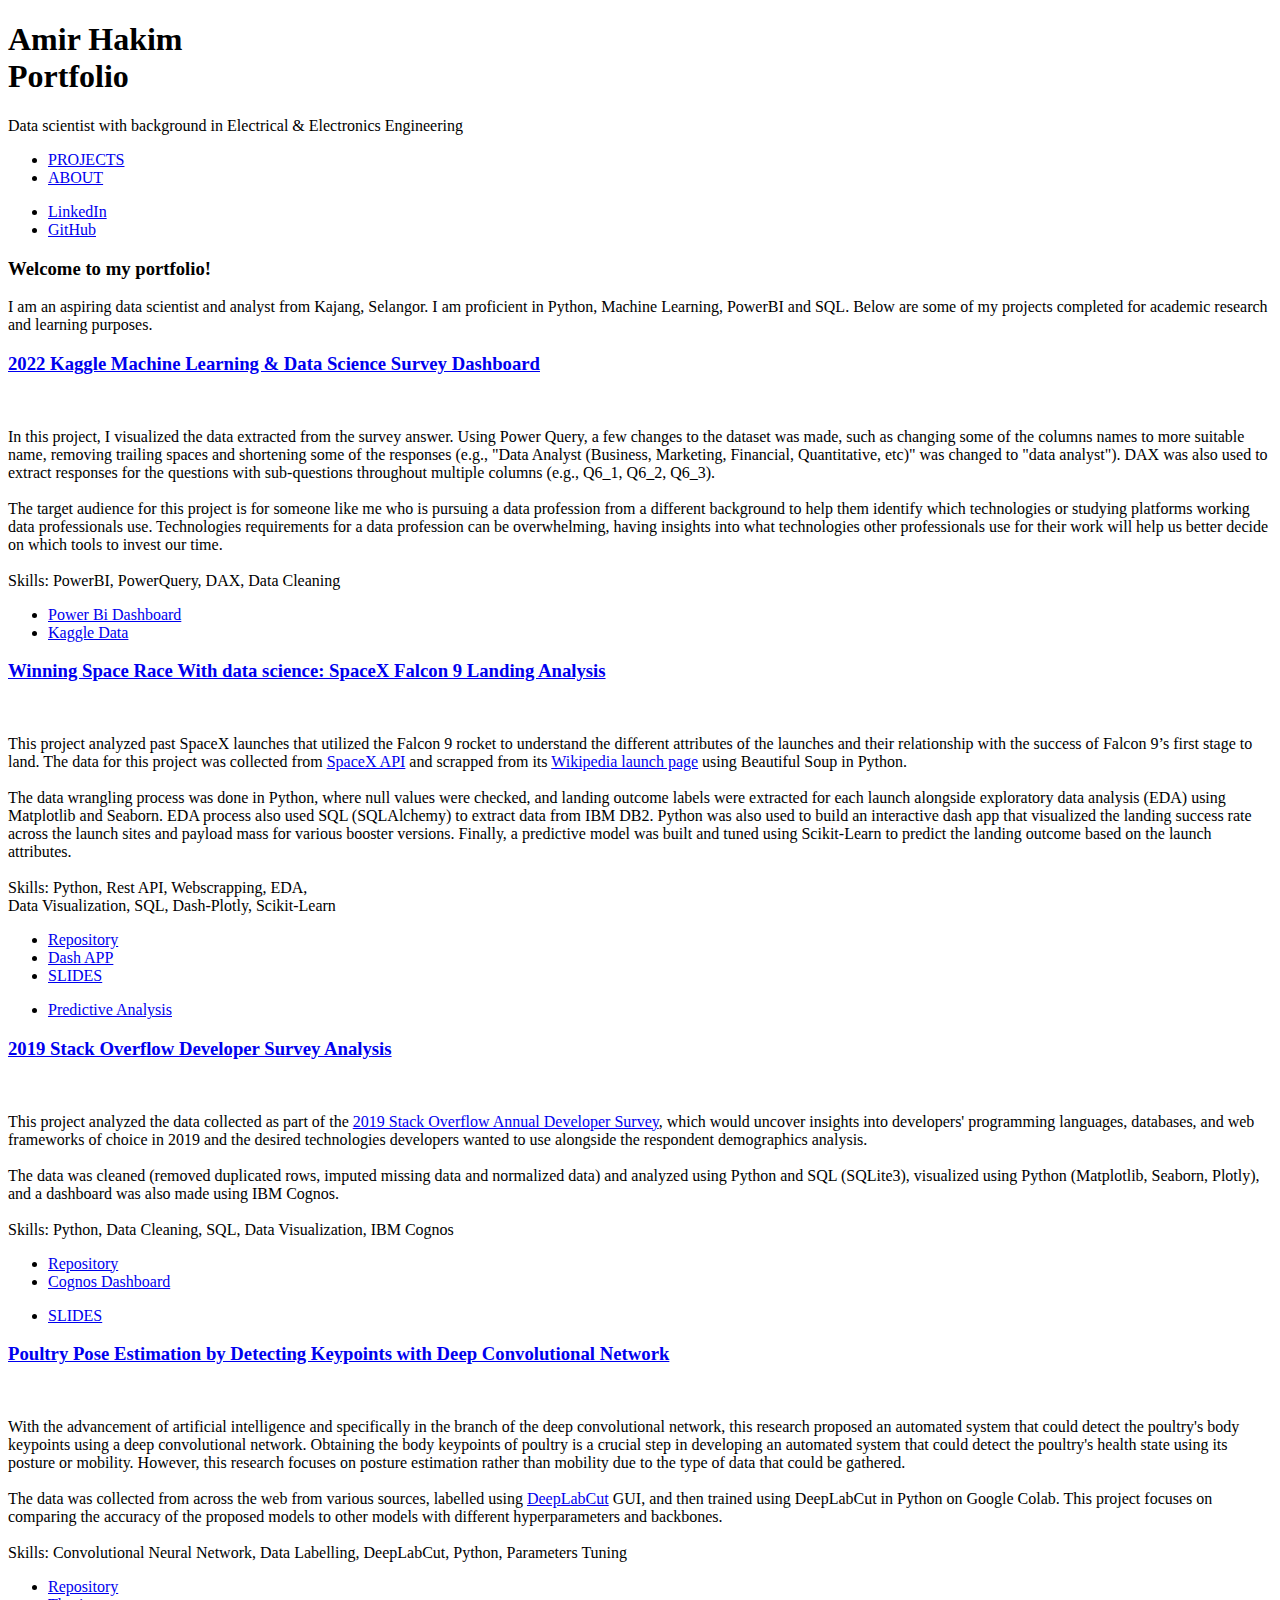
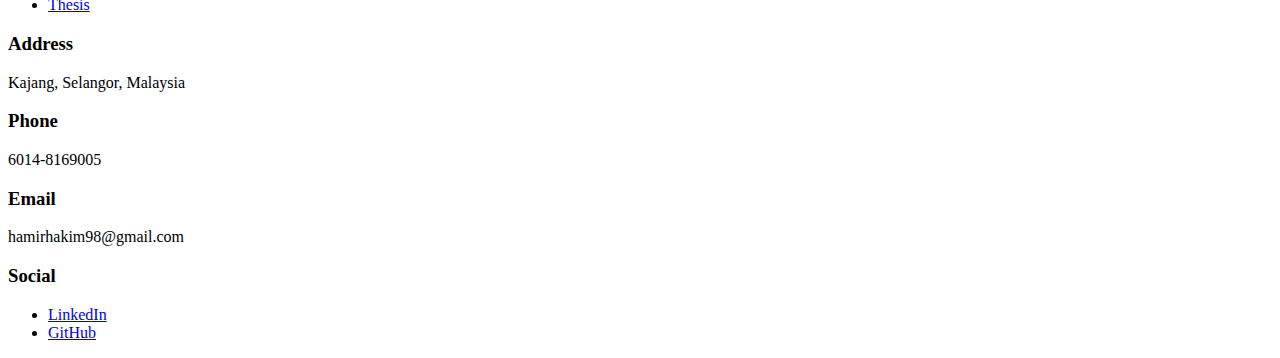
==== index.html @ a59a3a36 "Add files via upload" ====
<!DOCTYPE HTML>
<!--
	Massively by HTML5 UP
	html5up.net | @ajlkn
	Free for personal and commercial use under the CCA 3.0 license (html5up.net/license)
-->
<html>
	<head>
		<title>Amir Hakim - Portfolio</title>
		<meta charset="utf-8" />
		<meta name="viewport" content="width=device-width, initial-scale=1, user-scalable=no" />
		<link rel="stylesheet" href="assets/css/main.css" />
		<noscript><link rel="stylesheet" href="assets/css/noscript.css" /></noscript>
	</head>
	<body class="is-preload">

		<!-- Wrapper -->
			<div id="wrapper" class="fade-in">
				<div id="intro">
					<h1>Amir Hakim<br>Portfolio</h1>
					<p>Data scientist with background in Electrical & Electronics Engineering</p>
				</div>

				<!-- Header -->
					<header id="header">
			
					</header>


				<!-- Nav -->
					<nav id="nav">
						<ul class="links">

							<li><a href="index.html">PROJECTS</a></li>
							<li><a href="elements.html">ABOUT</a></li>
						</ul>
						<ul class="icons">
							<li><a href="https://www.linkedin.com/in/amrhkm/" target="_blank" class="icon brands fa-linkedin"><span class="label">LinkedIn</span></a></li>
							<li><a href="https://github.com/amrhkm" target="_blank" class="icon brands fa-github"><span class="label">GitHub</span></a></li>
						</ul>
					</nav>

				<!-- Main -->
					<div id="main">
						<!-- Featured Post -->
						<article class="post featured">
							<header>
								<h3>Welcome to my portfolio!</a></h3>
							<header>
							I am an aspiring data scientist and analyst from Kajang, Selangor. I am proficient in Python, Machine Learning, PowerBI and SQL.
							Below are some of my projects completed for academic research and learning purposes.
						</article>
						
						<!-- PROJECT  -->
							<section class="posts">
								<article>
									<header>
										<h3><a href="https://app.powerbi.com/view?r=eyJrIjoiZDI4YzRlYWUtMjE5Yi00NjY5LWJiZmItZTI4YTc4ZDZiNTBjIiwidCI6IjI0MzVhZDg4LTIzMzAtNGNkMC1hYTM1LTI4Yjc5OTVmMmIwMSIsImMiOjEwfQ%3D%3D" target="_blank">2022 Kaggle Machine Learning & Data Science Survey Dashboard<br />
									</header>
									<a href="https://app.powerbi.com/view?r=eyJrIjoiZDI4YzRlYWUtMjE5Yi00NjY5LWJiZmItZTI4YTc4ZDZiNTBjIiwidCI6IjI0MzVhZDg4LTIzMzAtNGNkMC1hYTM1LTI4Yjc5OTVmMmIwMSIsImMiOjEwfQ%3D%3D" target="_blank" class="image fit"><img src="images/kaggle2.png" alt="" /></a>
									<p>In this project, I visualized the data extracted from the survey answer. Using Power Query, a few changes to the dataset was made, such as changing some of the columns names to more suitable name, removing trailing spaces and shortening some of the responses (e.g., "Data Analyst (Business, Marketing, Financial, Quantitative, etc)" was changed to "data analyst"). DAX was also used to extract responses for the questions with sub-questions throughout multiple columns (e.g., Q6_1, Q6_2, Q6_3).<br />
										<br />
										The target audience for this project is for someone like me who is pursuing a data profession from a different background to help them identify which technologies or studying platforms working data professionals use. Technologies requirements for a data profession can be overwhelming, having insights into what technologies other professionals use for their work will help us better decide on which tools to invest our time.<br />
										<br />
										Skills: PowerBI, PowerQuery, DAX, Data Cleaning
					
									<ul class="actions special">
										<li><a href="https://app.powerbi.com/view?r=eyJrIjoiZDI4YzRlYWUtMjE5Yi00NjY5LWJiZmItZTI4YTc4ZDZiNTBjIiwidCI6IjI0MzVhZDg4LTIzMzAtNGNkMC1hYTM1LTI4Yjc5OTVmMmIwMSIsImMiOjEwfQ%3D%3D" target="_blank" class="button">Power Bi Dashboard</a></li>
										<li><a href="https://www.kaggle.com/competitions/kaggle-survey-2022/data" target="_blank" class="button">Kaggle Data</a></li>
									</ul>
								</article>

								<article>
									<header>
										<h3><a href="https://github.com/amrhkm/ibm-datasci-capstone-spacex" target="_blank">Winning Space Race With data science: SpaceX Falcon 9 Landing Analysis<br />
									</header>
									<a href="https://github.com/amrhkm/ibm-datasci-capstone-spacex" target="_blank" class="image fit"><img src="images/spacex2.jpg" alt="" /></a>
									<p>This project analyzed past SpaceX launches that utilized the Falcon 9 rocket to understand the different attributes of the launches and their relationship with the success of Falcon 9’s first stage to land. 
										The data for this project was collected from <a href="https://github.com/r-spacex/SpaceX-API" target="_blank">SpaceX API</a></li></ul> and scrapped from its <a href="https://en.wikipedia.org/w/index.php?title=List_of_Falcon_9_and_Falcon_Heavy_launches&oldid=1027686922" target="_blank">Wikipedia launch page</a></li></ul> using Beautiful Soup in Python.<br />
										<br />
										The data wrangling process was done in Python, where null values were checked, and landing outcome labels were extracted for each launch alongside exploratory data analysis (EDA) using Matplotlib and Seaborn. EDA process also used SQL (SQLAlchemy) to extract data from IBM DB2. Python was also used to build an interactive dash app that visualized the landing success rate across the launch sites and payload mass for various booster versions. Finally, a predictive model was built and tuned using Scikit-Learn to predict the landing outcome based on the launch attributes.<br />
										<br />
										Skills: Python, Rest API, Webscrapping, EDA,<br /> Data Visualization, SQL, Dash-Plotly, Scikit-Learn
									<ul class="actions special">
										<li><a href="https://github.com/amrhkm/ibm-datasci-capstone-spacex" target="_blank" class="button">Repository</a></li>
										<li><a href="https://amirhakim-spacex-analysis.onrender.com/" target="_blank" class="button">Dash APP</a></li>
										<li><a href="images/AMIR IBM DATA SCIENCE CAPSTONE PRESENTATION.pdf" target="_blank" class="button">SLIDES</a></li>
									</ul>
									<ul class="actions special">
										<li><a href="https://nbviewer.org/github/amrhkm/ibm-datasci-capstone-spacex/blob/master/8.5%20Trial%20and%20Error%20ML%20model.ipynb" target="_blank" class="button">Predictive Analysis</a></li>
									</ul>
								</article>

								<article>
									<header>
										<h3><a href="https://github.com/amrhkm/Stack-Overflow-Developer-Survey19-Analysis" target="_blank">2019 Stack Overflow Developer Survey Analysis<br />
									</header>
									<a href="https://github.com/amrhkm/Stack-Overflow-Developer-Survey19-Analysis" target="_blank" class="image fit"><img src="images/sosurvey.png" alt="" /></a>
									<p>This project analyzed the data collected as part of the <a href="https://insights.stackoverflow.com/survey" target="_blank">2019  Stack Overflow Annual Developer Survey</a></li></ul>, which would uncover insights into developers' programming languages, databases, and web frameworks of choice in 2019 and the desired technologies developers wanted to use alongside the respondent demographics analysis.<br />
										<br />
										The data was cleaned (removed duplicated rows, imputed missing data and normalized data) and analyzed using Python and SQL (SQLite3), visualized using Python (Matplotlib, Seaborn, Plotly), and a dashboard was also made using IBM Cognos.<br />
										<br />
										Skills: Python, Data Cleaning, SQL, Data Visualization, IBM Cognos
									<ul class="actions special">
										<li><a href="https://github.com/amrhkm/Stack-Overflow-Developer-Survey19-Analysis" target="_blank" class="button">Repository</a></li>
										<li><a href="https://jp-tok.dataplatform.cloud.ibm.com/dashboards/c17d5dc7-da76-4b9b-b04e-aaed71b17283/view/5227f47c65b532f474e9eee4079f2d027930765de3bb8457d28d7b490c337897f36f13c7c87e4c5e89425164a6ee4351c9" target="_blank" class="button">Cognos Dashboard</a></li>
									</ul>
									<ul class="actions special">
										<li><a href="images/AMIR HAKIM DATA ANALYST CAPSTONE PRESENTATION.pdf" target="_blank" class="button">SLIDES</a></li>
				
									</ul>
									
								</article>

								<article>
									<header>
										<h3><a href="https://github.com/amrhkm/POULTRY-POSE-DEEPLABCUT" target="_blank">Poultry Pose Estimation by Detecting Keypoints with Deep Convolutional Network<br />

									</header>
									<a href="https://github.com/amrhkm/POULTRY-POSE-DEEPLABCUT" target="_blank" class="image fit"><img src="images/ayam2.jpg" alt="" /></a>
									<p>With the advancement of artificial intelligence and specifically in the branch of the deep convolutional network, this research proposed an automated system that could detect the poultry's body keypoints using a deep convolutional network. Obtaining the body keypoints of poultry is a crucial step in developing an automated system that could detect the poultry's health state using its posture or mobility. However, this research focuses on posture estimation rather than mobility due to the type of data that could be gathered.<br />
										<br />
										The data was collected from across the web from various sources, labelled using <a href="https://github.com/DeepLabCut/DeepLabCut" target="_blank">DeepLabCut</a></li></ul> GUI, and then trained using DeepLabCut in Python on Google Colab. This project focuses on comparing the accuracy of the proposed models to other models with different hyperparameters and backbones.<br />
										<br />
										Skills: Convolutional Neural Network, Data Labelling, DeepLabCut, Python, Parameters Tuning
									<ul class="actions special">
										<li><a href="https://github.com/amrhkm/POULTRY-POSE-DEEPLABCUT" target="_blank" class="button">Repository</a></li>
										<li><a href="images/AMIRHAKIM_FinalThesis.pdf" target="_blank" class="button">Thesis</a></li>
									</ul>
								</article>
							</section>


					</div>
					

				<!-- Footer -->
					<footer id="footer">
						
						<section class="split contact">
							<section class="alt">
							<header>
								<h3>Address</h3>
								<p>Kajang, Selangor, Malaysia</p>
							<header>
								<h3>Phone</h3>
								<p>6014-8169005</p>
							<header>
								<h3>Email</h3>
								<p>hamirhakim98@gmail.com</p>
							<header>
								<h3>Social</h3>
								<ul class="icons alt">
									<li><a href="https://www.linkedin.com/in/amrhkm/" target="_blank" class="icon brands fa-linkedin"><span class="label">LinkedIn</span></a></li>
									<li><a href="https://github.com/amrhkm" target="_blank" class="icon brands fa-github"><span class="label">GitHub</span></a></li>
								</ul>
							</section>
						</section>
					</footer>

				<!-- Copyright -->
			<div id="copyright">
				
			</div>
					

			</div>

			
			</div>

		<!-- Scripts -->
			<script src="assets/js/jquery.min.js"></script>
			<script src="assets/js/jquery.scrollex.min.js"></script>
			<script src="assets/js/jquery.scrolly.min.js"></script>
			<script src="assets/js/browser.min.js"></script>
			<script src="assets/js/breakpoints.min.js"></script>
			<script src="assets/js/util.js"></script>
			<script src="assets/js/main.js"></script>

	</body>
</html>
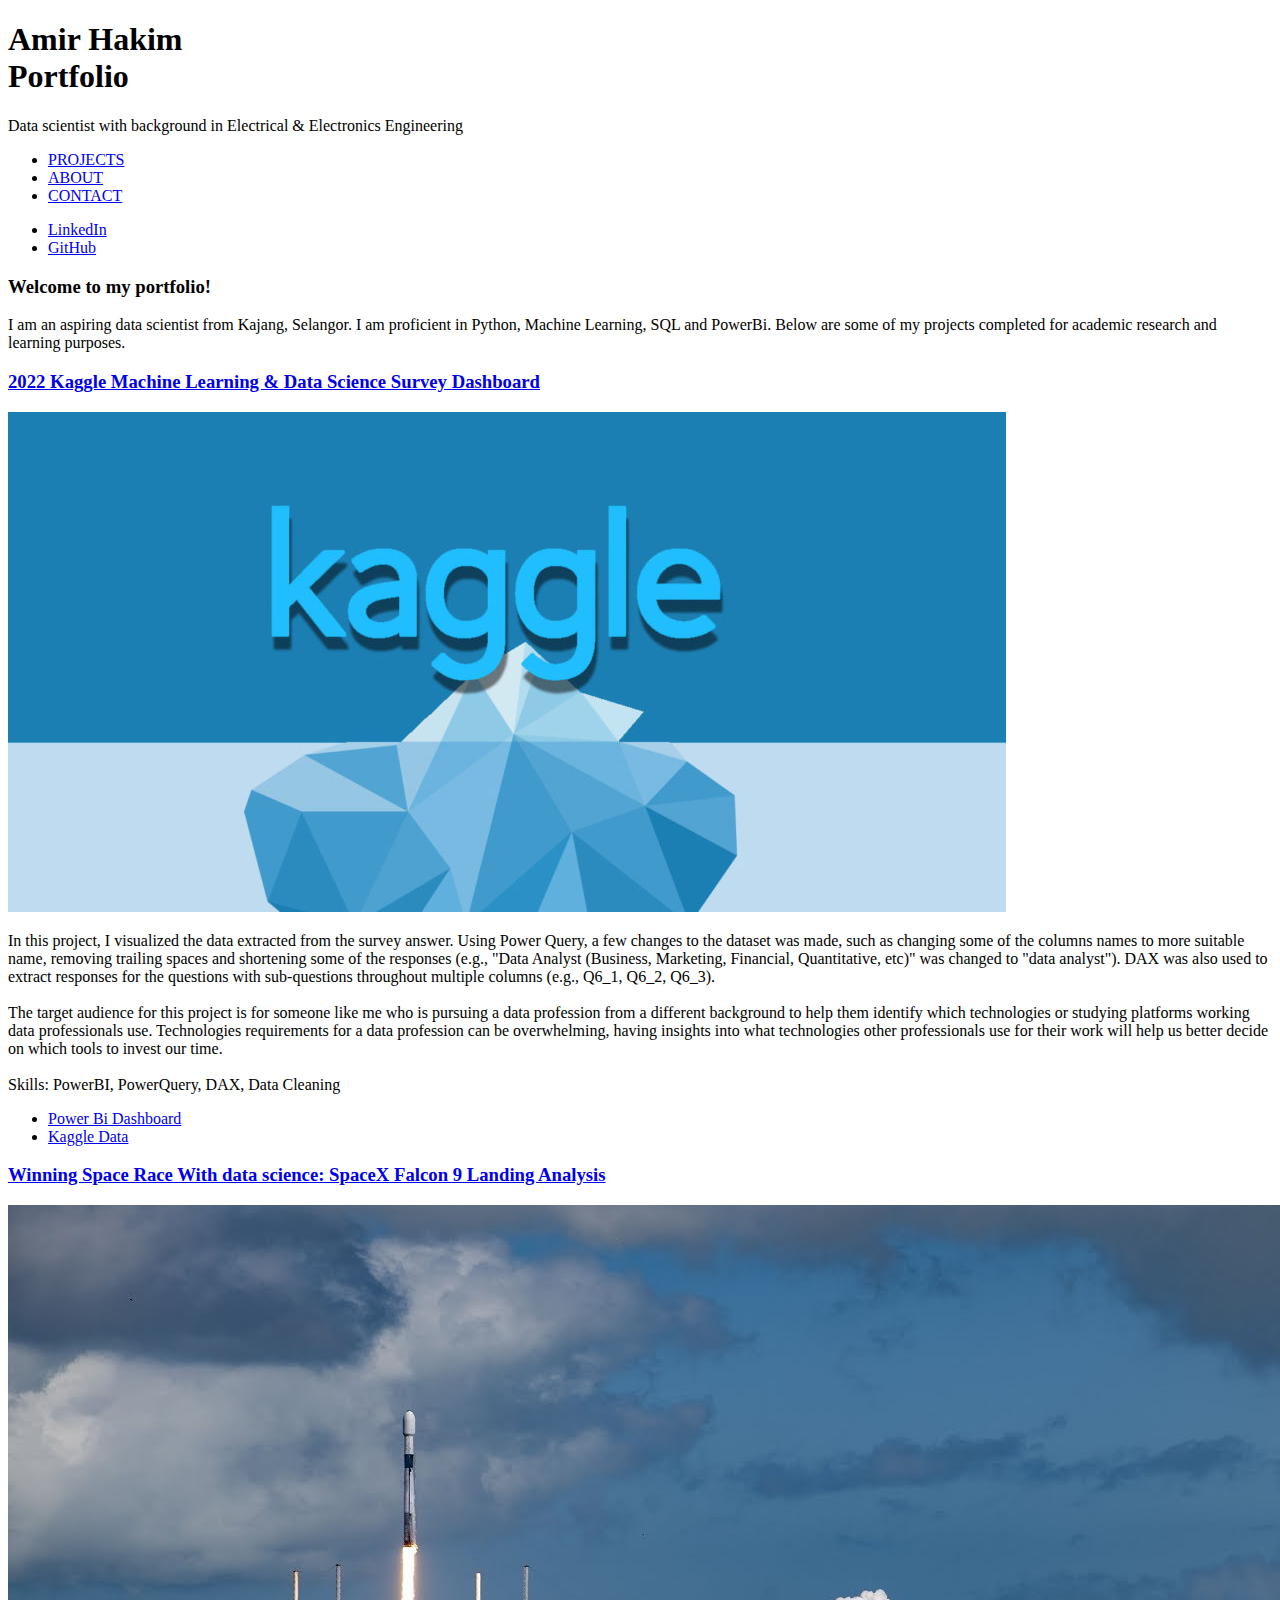
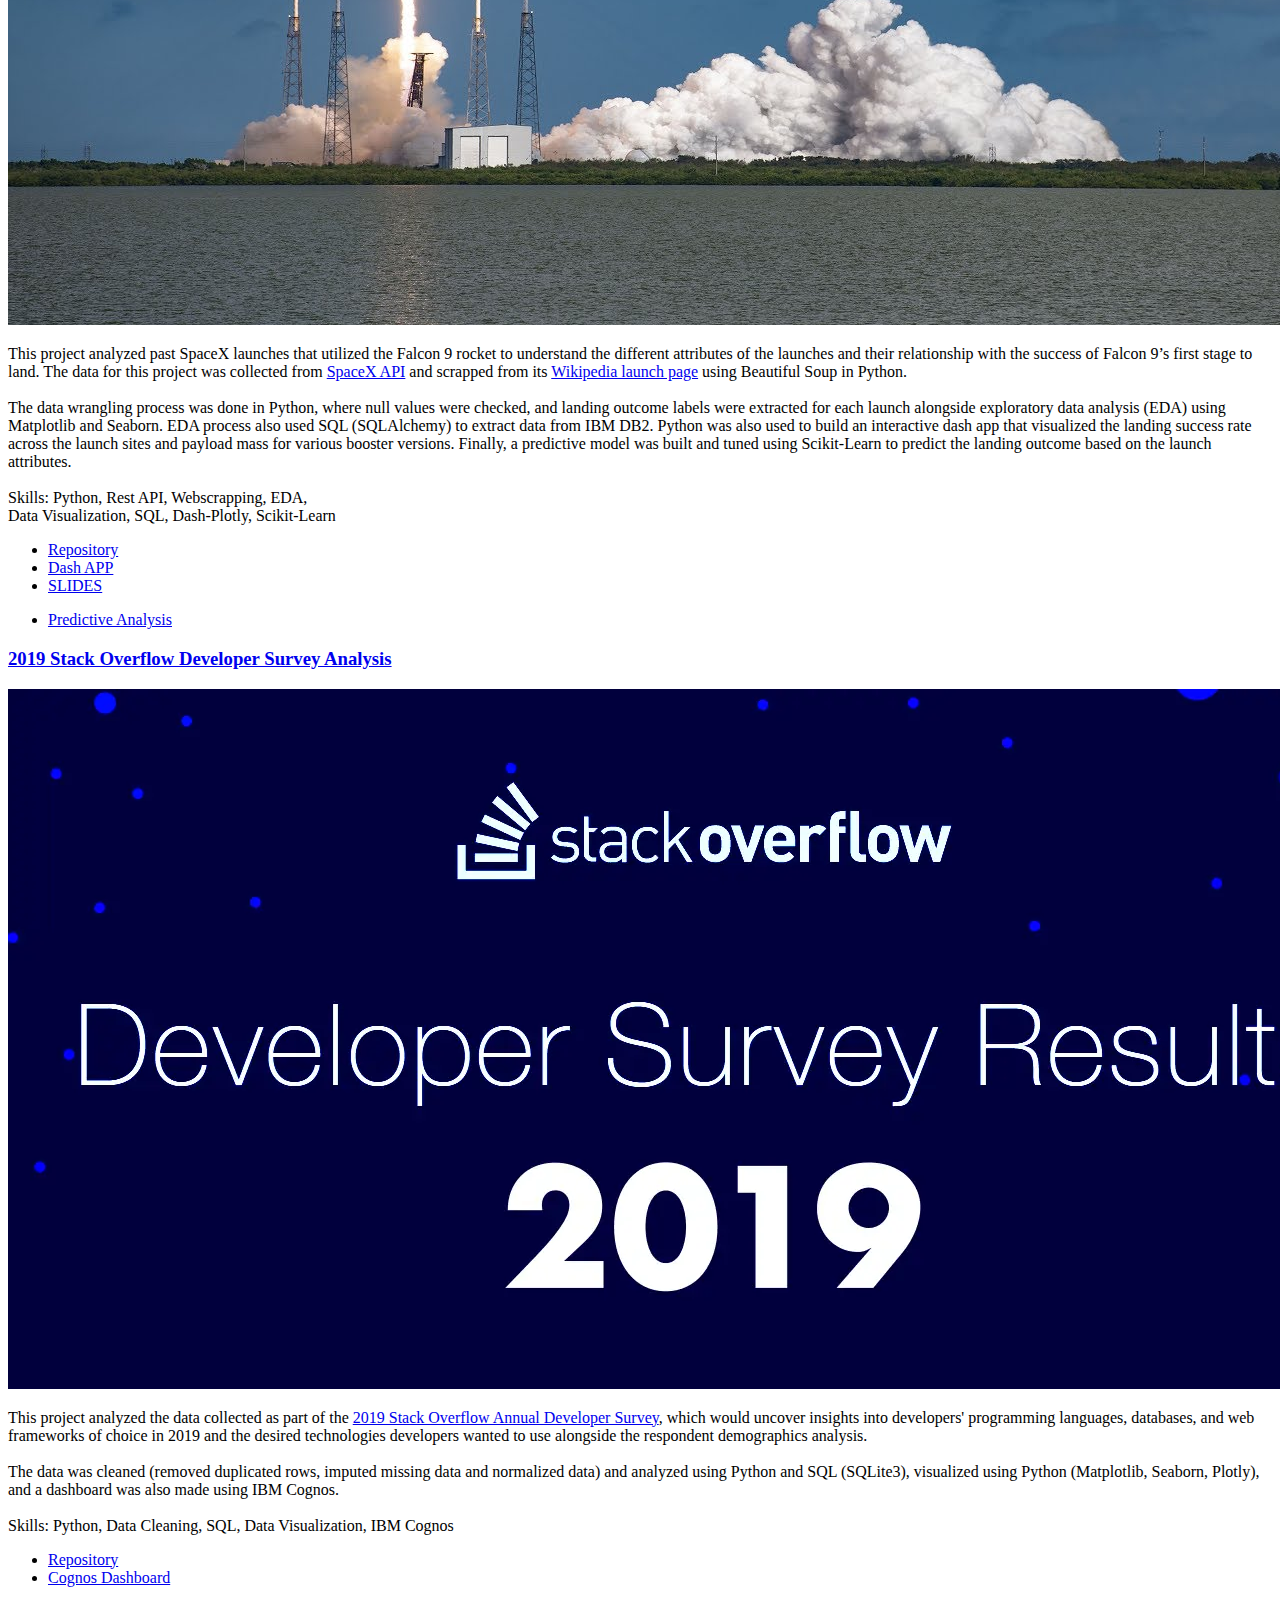
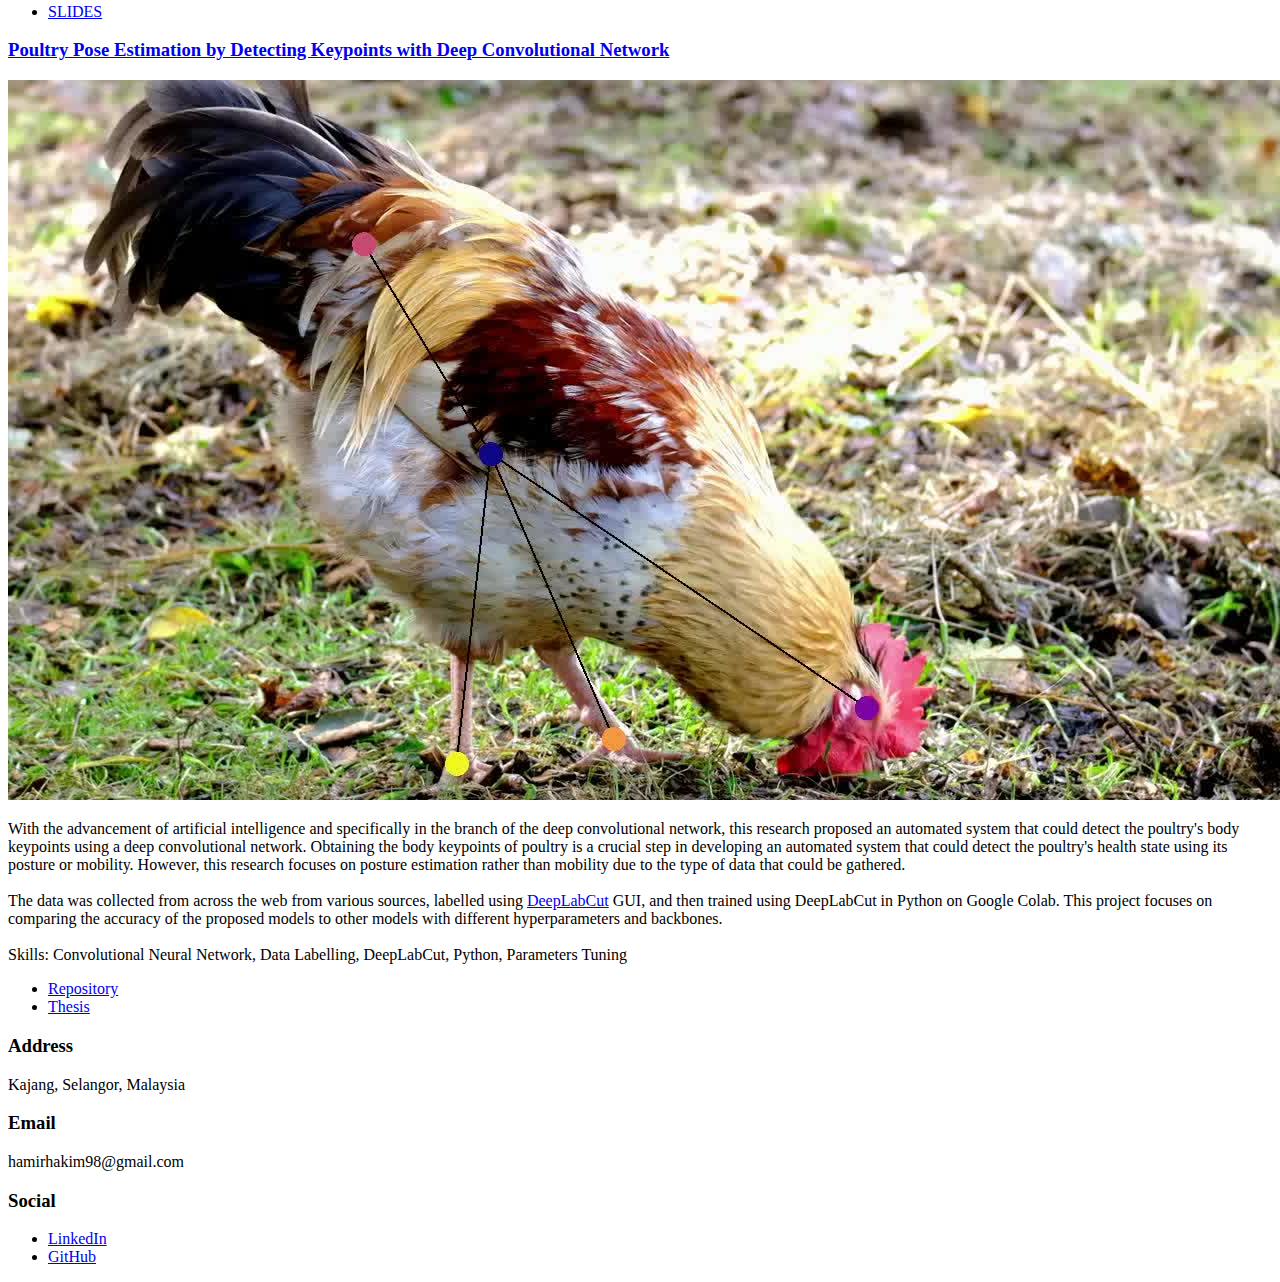
==== commit fcbb9a3a: "Update index.html" ====
--- a/index.html
+++ b/index.html
@@ -9,6 +9,7 @@
 		<title>Amir Hakim - Portfolio</title>
 		<meta charset="utf-8" />
 		<meta name="viewport" content="width=device-width, initial-scale=1, user-scalable=no" />
+		<link rel="icon" href="images/favicon-16x16.png" type="image/png" />
 		<link rel="stylesheet" href="assets/css/main.css" />
 		<noscript><link rel="stylesheet" href="assets/css/noscript.css" /></noscript>
 	</head>
@@ -33,6 +34,7 @@
 
 							<li><a href="index.html">PROJECTS</a></li>
 							<li><a href="elements.html">ABOUT</a></li>
+							<li><a href="#copyright">CONTACT</a></li>
 						</ul>
 						<ul class="icons">
 							<li><a href="https://www.linkedin.com/in/amrhkm/" target="_blank" class="icon brands fa-linkedin"><span class="label">LinkedIn</span></a></li>
@@ -47,7 +49,7 @@
 							<header>
 								<h3>Welcome to my portfolio!</a></h3>
 							<header>
-							I am an aspiring data scientist and analyst from Kajang, Selangor. I am proficient in Python, Machine Learning, PowerBI and SQL.
+							I am an aspiring data scientist from Kajang, Selangor. I am proficient in Python, Machine Learning, SQL and PowerBi.
 							Below are some of my projects completed for academic research and learning purposes.
 						</article>
 						
@@ -107,9 +109,7 @@
 									</ul>
 									<ul class="actions special">
 										<li><a href="images/AMIR HAKIM DATA ANALYST CAPSTONE PRESENTATION.pdf" target="_blank" class="button">SLIDES</a></li>
-				
 									</ul>
-									
 								</article>
 
 								<article>
@@ -133,7 +133,7 @@
 
 					</div>
 					
-
+				
 				<!-- Footer -->
 					<footer id="footer">
 						
@@ -142,9 +142,6 @@
 							<header>
 								<h3>Address</h3>
 								<p>Kajang, Selangor, Malaysia</p>
-							<header>
-								<h3>Phone</h3>
-								<p>6014-8169005</p>
 							<header>
 								<h3>Email</h3>
 								<p>hamirhakim98@gmail.com</p>
@@ -158,15 +155,12 @@
 						</section>
 					</footer>
 
-				<!-- Copyright -->
+			<!-- Copyright -->
 			<div id="copyright">
 				
 			</div>
 					
 
-			</div>
-
-			
 			</div>
 
 		<!-- Scripts -->
@@ -179,4 +173,4 @@
 			<script src="assets/js/main.js"></script>
 
 	</body>
-</html>+</html>
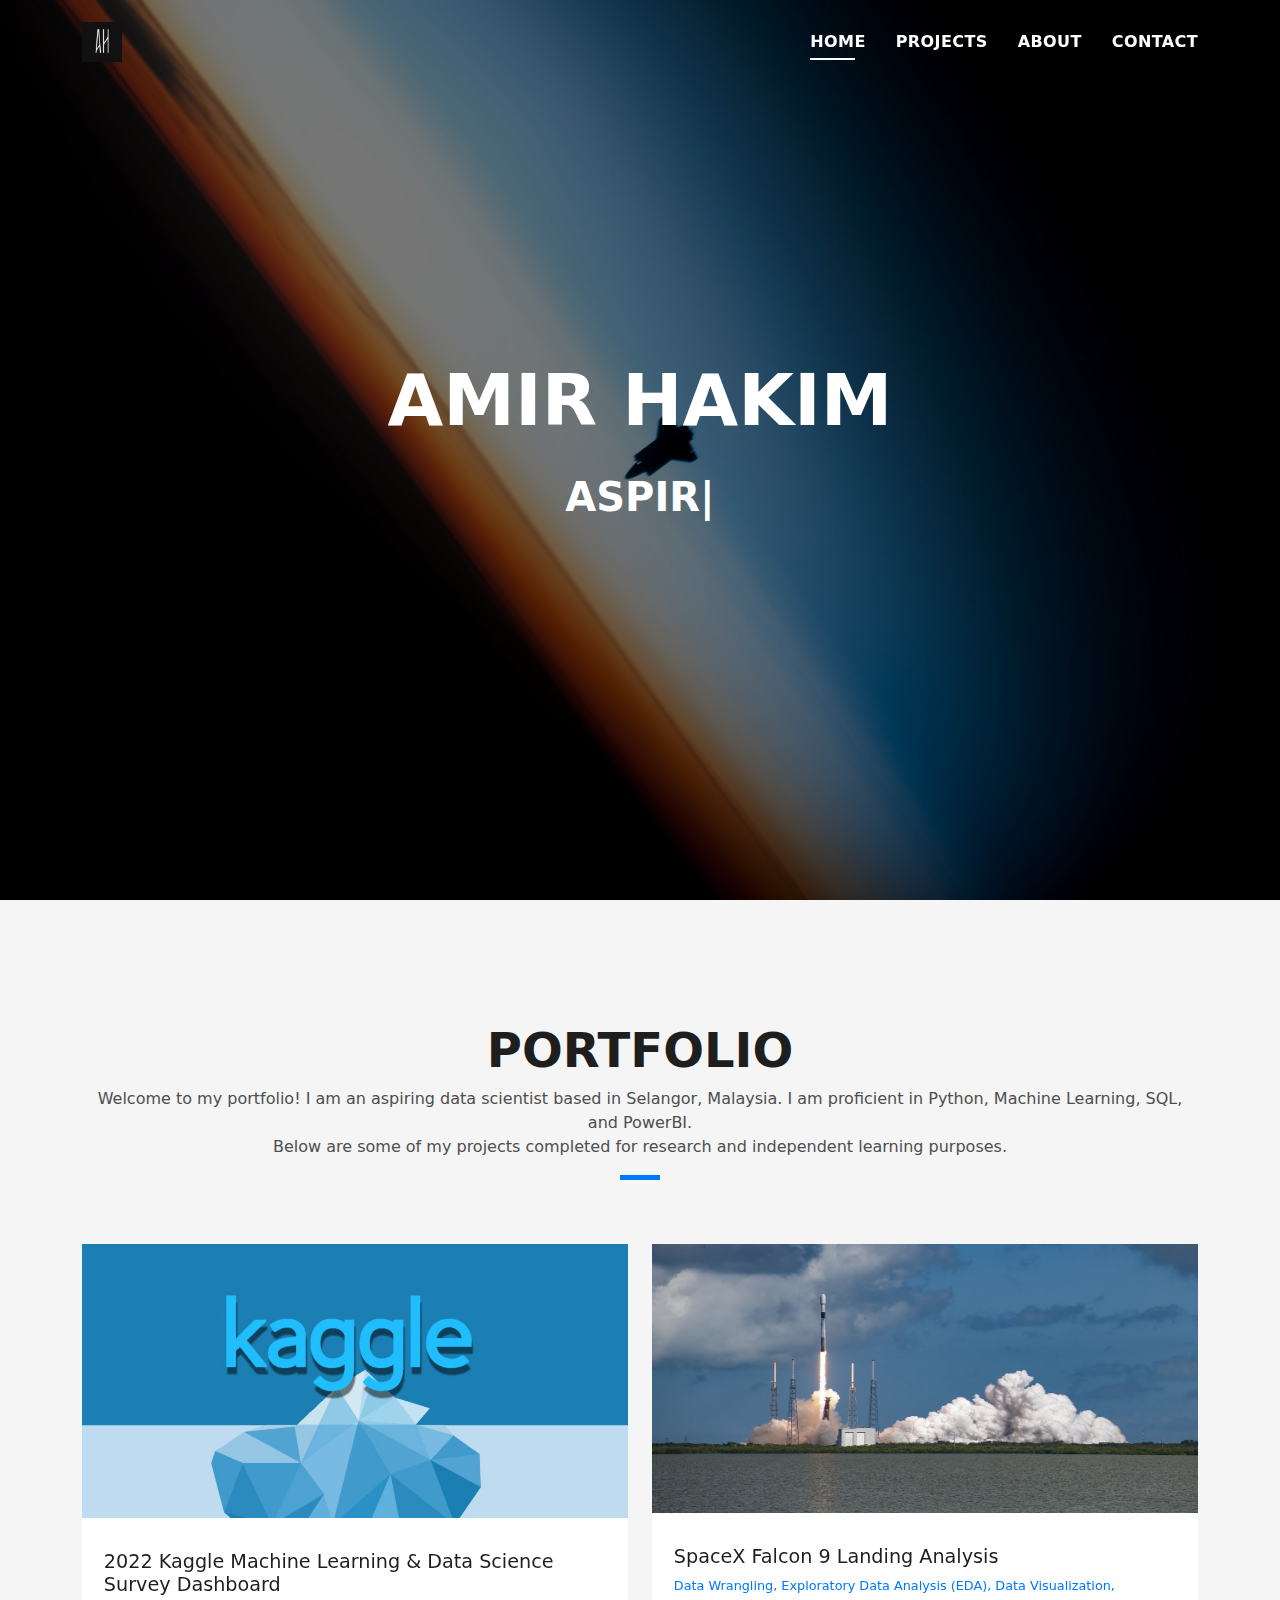
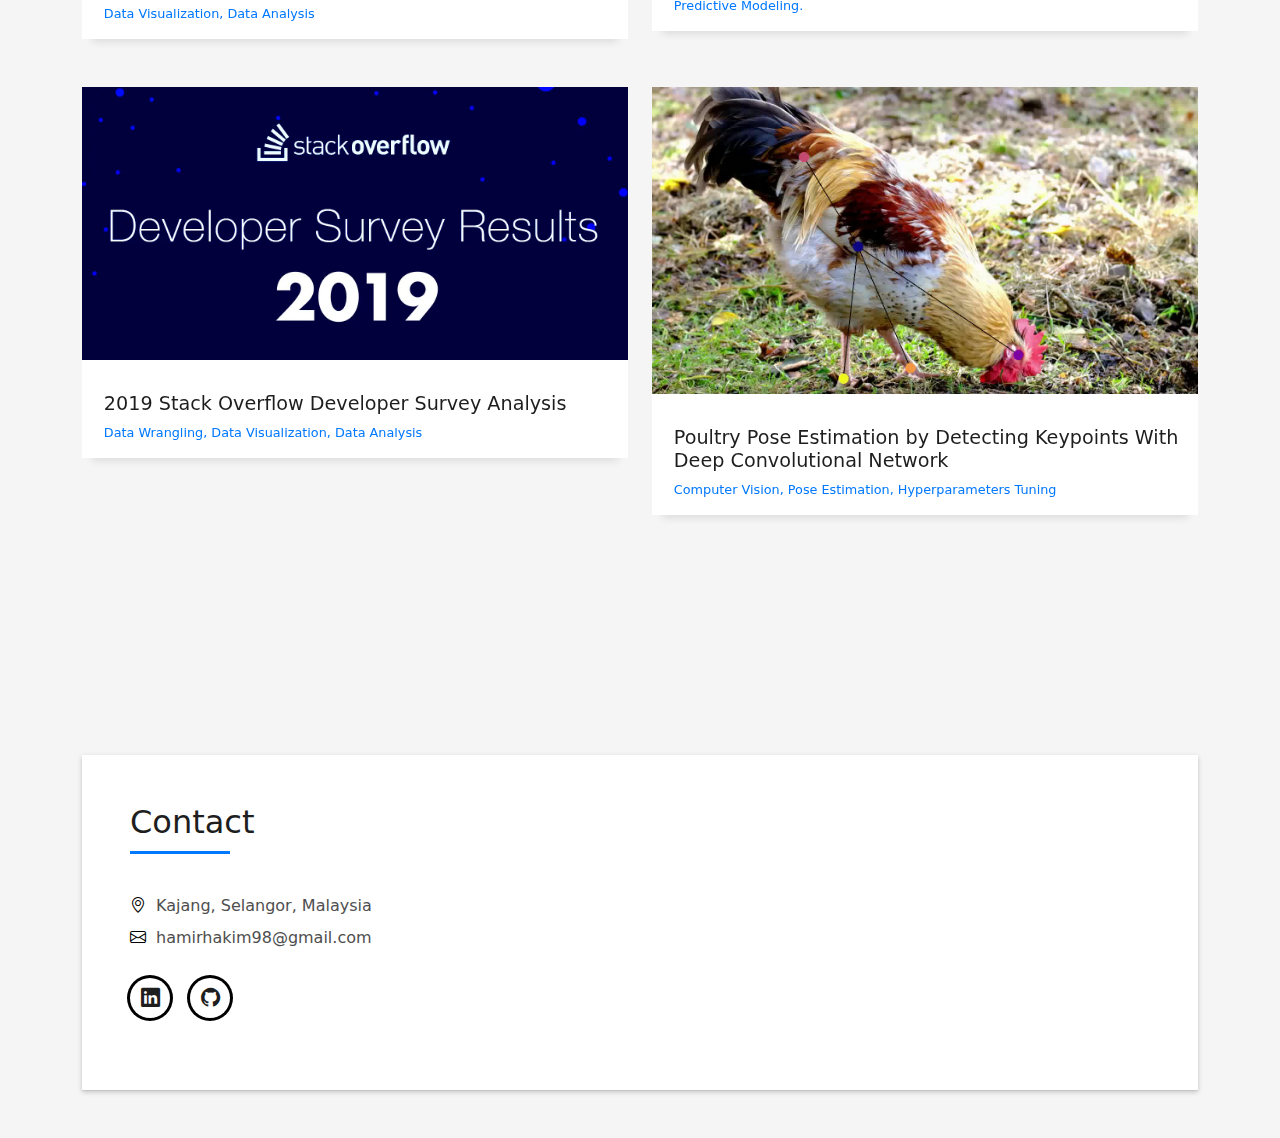
==== commit f7a747a8: "Add files via upload" ====
--- a/index.html
+++ b/index.html
@@ -1,176 +1,212 @@
-<!DOCTYPE HTML>
-<!--
-	Massively by HTML5 UP
-	html5up.net | @ajlkn
-	Free for personal and commercial use under the CCA 3.0 license (html5up.net/license)
--->
-<html>
-	<head>
-		<title>Amir Hakim - Portfolio</title>
-		<meta charset="utf-8" />
-		<meta name="viewport" content="width=device-width, initial-scale=1, user-scalable=no" />
-		<link rel="icon" href="images/favicon-16x16.png" type="image/png" />
-		<link rel="stylesheet" href="assets/css/main.css" />
-		<noscript><link rel="stylesheet" href="assets/css/noscript.css" /></noscript>
-	</head>
-	<body class="is-preload">
-
-		<!-- Wrapper -->
-			<div id="wrapper" class="fade-in">
-				<div id="intro">
-					<h1>Amir Hakim<br>Portfolio</h1>
-					<p>Data scientist with background in Electrical & Electronics Engineering</p>
-				</div>
-
-				<!-- Header -->
-					<header id="header">
-			
-					</header>
-
-
-				<!-- Nav -->
-					<nav id="nav">
-						<ul class="links">
-
-							<li><a href="index.html">PROJECTS</a></li>
-							<li><a href="elements.html">ABOUT</a></li>
-							<li><a href="#copyright">CONTACT</a></li>
-						</ul>
-						<ul class="icons">
-							<li><a href="https://www.linkedin.com/in/amrhkm/" target="_blank" class="icon brands fa-linkedin"><span class="label">LinkedIn</span></a></li>
-							<li><a href="https://github.com/amrhkm" target="_blank" class="icon brands fa-github"><span class="label">GitHub</span></a></li>
-						</ul>
-					</nav>
-
-				<!-- Main -->
-					<div id="main">
-						<!-- Featured Post -->
-						<article class="post featured">
-							<header>
-								<h3>Welcome to my portfolio!</a></h3>
-							<header>
-							I am an aspiring data scientist from Kajang, Selangor. I am proficient in Python, Machine Learning, SQL and PowerBi.
-							Below are some of my projects completed for academic research and learning purposes.
-						</article>
-						
-						<!-- PROJECT  -->
-							<section class="posts">
-								<article>
-									<header>
-										<h3><a href="https://app.powerbi.com/view?r=eyJrIjoiZDI4YzRlYWUtMjE5Yi00NjY5LWJiZmItZTI4YTc4ZDZiNTBjIiwidCI6IjI0MzVhZDg4LTIzMzAtNGNkMC1hYTM1LTI4Yjc5OTVmMmIwMSIsImMiOjEwfQ%3D%3D" target="_blank">2022 Kaggle Machine Learning & Data Science Survey Dashboard<br />
-									</header>
-									<a href="https://app.powerbi.com/view?r=eyJrIjoiZDI4YzRlYWUtMjE5Yi00NjY5LWJiZmItZTI4YTc4ZDZiNTBjIiwidCI6IjI0MzVhZDg4LTIzMzAtNGNkMC1hYTM1LTI4Yjc5OTVmMmIwMSIsImMiOjEwfQ%3D%3D" target="_blank" class="image fit"><img src="images/kaggle2.png" alt="" /></a>
-									<p>In this project, I visualized the data extracted from the survey answer. Using Power Query, a few changes to the dataset was made, such as changing some of the columns names to more suitable name, removing trailing spaces and shortening some of the responses (e.g., "Data Analyst (Business, Marketing, Financial, Quantitative, etc)" was changed to "data analyst"). DAX was also used to extract responses for the questions with sub-questions throughout multiple columns (e.g., Q6_1, Q6_2, Q6_3).<br />
-										<br />
-										The target audience for this project is for someone like me who is pursuing a data profession from a different background to help them identify which technologies or studying platforms working data professionals use. Technologies requirements for a data profession can be overwhelming, having insights into what technologies other professionals use for their work will help us better decide on which tools to invest our time.<br />
-										<br />
-										Skills: PowerBI, PowerQuery, DAX, Data Cleaning
-					
-									<ul class="actions special">
-										<li><a href="https://app.powerbi.com/view?r=eyJrIjoiZDI4YzRlYWUtMjE5Yi00NjY5LWJiZmItZTI4YTc4ZDZiNTBjIiwidCI6IjI0MzVhZDg4LTIzMzAtNGNkMC1hYTM1LTI4Yjc5OTVmMmIwMSIsImMiOjEwfQ%3D%3D" target="_blank" class="button">Power Bi Dashboard</a></li>
-										<li><a href="https://www.kaggle.com/competitions/kaggle-survey-2022/data" target="_blank" class="button">Kaggle Data</a></li>
-									</ul>
-								</article>
-
-								<article>
-									<header>
-										<h3><a href="https://github.com/amrhkm/ibm-datasci-capstone-spacex" target="_blank">Winning Space Race With data science: SpaceX Falcon 9 Landing Analysis<br />
-									</header>
-									<a href="https://github.com/amrhkm/ibm-datasci-capstone-spacex" target="_blank" class="image fit"><img src="images/spacex2.jpg" alt="" /></a>
-									<p>This project analyzed past SpaceX launches that utilized the Falcon 9 rocket to understand the different attributes of the launches and their relationship with the success of Falcon 9’s first stage to land. 
-										The data for this project was collected from <a href="https://github.com/r-spacex/SpaceX-API" target="_blank">SpaceX API</a></li></ul> and scrapped from its <a href="https://en.wikipedia.org/w/index.php?title=List_of_Falcon_9_and_Falcon_Heavy_launches&oldid=1027686922" target="_blank">Wikipedia launch page</a></li></ul> using Beautiful Soup in Python.<br />
-										<br />
-										The data wrangling process was done in Python, where null values were checked, and landing outcome labels were extracted for each launch alongside exploratory data analysis (EDA) using Matplotlib and Seaborn. EDA process also used SQL (SQLAlchemy) to extract data from IBM DB2. Python was also used to build an interactive dash app that visualized the landing success rate across the launch sites and payload mass for various booster versions. Finally, a predictive model was built and tuned using Scikit-Learn to predict the landing outcome based on the launch attributes.<br />
-										<br />
-										Skills: Python, Rest API, Webscrapping, EDA,<br /> Data Visualization, SQL, Dash-Plotly, Scikit-Learn
-									<ul class="actions special">
-										<li><a href="https://github.com/amrhkm/ibm-datasci-capstone-spacex" target="_blank" class="button">Repository</a></li>
-										<li><a href="https://amirhakim-spacex-analysis.onrender.com/" target="_blank" class="button">Dash APP</a></li>
-										<li><a href="images/AMIR IBM DATA SCIENCE CAPSTONE PRESENTATION.pdf" target="_blank" class="button">SLIDES</a></li>
-									</ul>
-									<ul class="actions special">
-										<li><a href="https://nbviewer.org/github/amrhkm/ibm-datasci-capstone-spacex/blob/master/8.5%20Trial%20and%20Error%20ML%20model.ipynb" target="_blank" class="button">Predictive Analysis</a></li>
-									</ul>
-								</article>
-
-								<article>
-									<header>
-										<h3><a href="https://github.com/amrhkm/Stack-Overflow-Developer-Survey19-Analysis" target="_blank">2019 Stack Overflow Developer Survey Analysis<br />
-									</header>
-									<a href="https://github.com/amrhkm/Stack-Overflow-Developer-Survey19-Analysis" target="_blank" class="image fit"><img src="images/sosurvey.png" alt="" /></a>
-									<p>This project analyzed the data collected as part of the <a href="https://insights.stackoverflow.com/survey" target="_blank">2019  Stack Overflow Annual Developer Survey</a></li></ul>, which would uncover insights into developers' programming languages, databases, and web frameworks of choice in 2019 and the desired technologies developers wanted to use alongside the respondent demographics analysis.<br />
-										<br />
-										The data was cleaned (removed duplicated rows, imputed missing data and normalized data) and analyzed using Python and SQL (SQLite3), visualized using Python (Matplotlib, Seaborn, Plotly), and a dashboard was also made using IBM Cognos.<br />
-										<br />
-										Skills: Python, Data Cleaning, SQL, Data Visualization, IBM Cognos
-									<ul class="actions special">
-										<li><a href="https://github.com/amrhkm/Stack-Overflow-Developer-Survey19-Analysis" target="_blank" class="button">Repository</a></li>
-										<li><a href="https://jp-tok.dataplatform.cloud.ibm.com/dashboards/c17d5dc7-da76-4b9b-b04e-aaed71b17283/view/5227f47c65b532f474e9eee4079f2d027930765de3bb8457d28d7b490c337897f36f13c7c87e4c5e89425164a6ee4351c9" target="_blank" class="button">Cognos Dashboard</a></li>
-									</ul>
-									<ul class="actions special">
-										<li><a href="images/AMIR HAKIM DATA ANALYST CAPSTONE PRESENTATION.pdf" target="_blank" class="button">SLIDES</a></li>
-									</ul>
-								</article>
-
-								<article>
-									<header>
-										<h3><a href="https://github.com/amrhkm/POULTRY-POSE-DEEPLABCUT" target="_blank">Poultry Pose Estimation by Detecting Keypoints with Deep Convolutional Network<br />
-
-									</header>
-									<a href="https://github.com/amrhkm/POULTRY-POSE-DEEPLABCUT" target="_blank" class="image fit"><img src="images/ayam2.jpg" alt="" /></a>
-									<p>With the advancement of artificial intelligence and specifically in the branch of the deep convolutional network, this research proposed an automated system that could detect the poultry's body keypoints using a deep convolutional network. Obtaining the body keypoints of poultry is a crucial step in developing an automated system that could detect the poultry's health state using its posture or mobility. However, this research focuses on posture estimation rather than mobility due to the type of data that could be gathered.<br />
-										<br />
-										The data was collected from across the web from various sources, labelled using <a href="https://github.com/DeepLabCut/DeepLabCut" target="_blank">DeepLabCut</a></li></ul> GUI, and then trained using DeepLabCut in Python on Google Colab. This project focuses on comparing the accuracy of the proposed models to other models with different hyperparameters and backbones.<br />
-										<br />
-										Skills: Convolutional Neural Network, Data Labelling, DeepLabCut, Python, Parameters Tuning
-									<ul class="actions special">
-										<li><a href="https://github.com/amrhkm/POULTRY-POSE-DEEPLABCUT" target="_blank" class="button">Repository</a></li>
-										<li><a href="images/AMIRHAKIM_FinalThesis.pdf" target="_blank" class="button">Thesis</a></li>
-									</ul>
-								</article>
-							</section>
-
-
-					</div>
-					
-				
-				<!-- Footer -->
-					<footer id="footer">
-						
-						<section class="split contact">
-							<section class="alt">
-							<header>
-								<h3>Address</h3>
-								<p>Kajang, Selangor, Malaysia</p>
-							<header>
-								<h3>Email</h3>
-								<p>hamirhakim98@gmail.com</p>
-							<header>
-								<h3>Social</h3>
-								<ul class="icons alt">
-									<li><a href="https://www.linkedin.com/in/amrhkm/" target="_blank" class="icon brands fa-linkedin"><span class="label">LinkedIn</span></a></li>
-									<li><a href="https://github.com/amrhkm" target="_blank" class="icon brands fa-github"><span class="label">GitHub</span></a></li>
-								</ul>
-							</section>
-						</section>
-					</footer>
-
-			<!-- Copyright -->
-			<div id="copyright">
-				
-			</div>
-					
-
-			</div>
-
-		<!-- Scripts -->
-			<script src="assets/js/jquery.min.js"></script>
-			<script src="assets/js/jquery.scrollex.min.js"></script>
-			<script src="assets/js/jquery.scrolly.min.js"></script>
-			<script src="assets/js/browser.min.js"></script>
-			<script src="assets/js/breakpoints.min.js"></script>
-			<script src="assets/js/util.js"></script>
-			<script src="assets/js/main.js"></script>
-
-	</body>
-</html>
+<html lang="en">
+
+<head>
+  <meta charset="utf-8">
+  <meta content="width=device-width, initial-scale=1.0" name="viewport">
+
+  <title>Amir Hakim Portfolio</title>
+  <meta content="" name="description">
+  <meta content="" name="keywords">
+
+  <!-- Favicons -->
+  <link rel="apple-touch-icon" sizes="180x180" href="assets/img/apple-touch-icon.png">
+  <link rel="icon" type="image/png" sizes="32x32" href="assets/img/favicon-32x32.png">
+  <link rel="icon" type="image/png" sizes="16x16" href="assets/img/favicon-16x16.png">
+  <link rel="manifest" href="assets/img/site.webmanifest">
+
+  <!-- Vendor CSS Files -->
+  <link href="assets/vendor/bootstrap/css/bootstrap.min.css" rel="stylesheet">
+  <link href="assets/vendor/bootstrap-icons/bootstrap-icons.css" rel="stylesheet">
+  <link href="assets/vendor/glightbox/css/glightbox.min.css" rel="stylesheet">
+  <link href="assets/vendor/swiper/swiper-bundle.min.css" rel="stylesheet">
+
+  <!-- Template Main CSS File -->
+  <link href="assets/css/style.css" rel="stylesheet">
+
+  <!-- Google tag (gtag.js) -->
+  <script async src="https://www.googletagmanager.com/gtag/js?id=G-2DYPHBVPW8"></script>
+  <script>
+    window.dataLayer = window.dataLayer || [];
+    function gtag(){dataLayer.push(arguments);}
+    gtag('js', new Date());
+
+    gtag('config', 'G-2DYPHBVPW8');
+  </script>
+
+  <!-- =======================================================
+  * Template Name: DevFolio
+  * Updated: Mar 10 2023 with Bootstrap v5.2.3
+  * Template URL: https://bootstrapmade.com/devfolio-bootstrap-portfolio-html-template/
+  * Author: BootstrapMade.com
+  * License: https://bootstrapmade.com/license/
+  ======================================================== -->
+</head>
+
+<body>
+
+  <!-- ======= Header ======= -->
+  <header id="header" class="fixed-top">
+    <div class="container d-flex align-items-center justify-content-between">
+
+      <a href="index.html" class="logo"><img src="assets/img/android-chrome-512x512.png" alt="" class="img-fluid"></a>
+      <!-- Uncomment below if you prefer to use an image logo -->
+      <!-- <a href="index.html" class="logo"><img src="assets/img/logo.png" alt="" class="img-fluid"></a>-->
+
+      <nav id="navbar" class="navbar">
+        <ul>
+          <li><a class="nav-link scrollto" href="index.html#hero">Home</a></li>
+          <li><a class="nav-link scrollto" href="#work">Projects</a></li>
+          <li><a class="nav-link scrollto" href="about.html#about">About</a></li>
+          <li style="margin-right: 0;"><a class="nav-link scrollto" href="#contact">Contact</a></li>
+        </ul>
+        <i class="bi bi-list mobile-nav-toggle"></i>
+      </nav><!-- .navbar -->
+
+    </div>
+  </header><!-- End Header -->
+
+    <!-- ======= Hero Section ======= -->
+    <div id="hero" class="hero route bg-image" style="background-image: url(assets/img/new-bg.jpg)">
+      <div class="overlay-itro"></div>
+      <div class="hero-content display-table">
+        <div class="table-cell">
+          <div class="container">
+            <h1 class="hero-title mb-4">AMIR HAKIM</h1>
+            <p class="hero-subtitle"><span class="typed" data-typed-items="ASPIRING DATA SCIENTIST, ELECTRICAL ENGINEERING GRADUATE, TECH ENTHUSIAST"></span></p>
+          </div>
+        </div>
+      </div>
+    </div><!-- End Hero Section -->
+
+    <main id="main">
+
+    <!-- ======= Portfolio Section 2 by 2 but better ======= -->
+    <section id="work" class="portfolio-mf sect-pt4 route">
+      <div class="container">
+        <div class="row">
+          <div class="col-sm-12">
+            <div class="title-box text-center">
+              <h3 class="title-a"><br>
+                Portfolio
+              </h3>
+              <p class="subtitle-a">
+                Welcome to my portfolio! I am an aspiring data scientist based in Selangor, Malaysia. I am proficient in Python, Machine Learning, SQL, and PowerBI.<br> Below are some of my projects completed for research and independent learning purposes.              </p>
+              <div class="line-mf"></div>
+            </div>
+          </div>
+        </div>
+        <div class="row">
+          <div class="col-md-6">
+            <div class="work-box">
+              <div class="work-img">
+                <a href="project-kaggle.html"><img src="assets/img/kaggle2.png" alt="" class="img-fluid"></a>
+              </div>
+              <div class="work-content">
+                <h2 class="w-title"><a href="project-kaggle.html">2022 Kaggle Machine Learning & Data Science Survey Dashboard</a></h2>
+                <div class="w-more">
+                  <span class="w-ctegory">Data Visualization, Data Analysis</span>
+                </div>
+              </div>
+            </div>
+          </div>
+          <div class="col-md-6">
+            <div class="work-box">
+              <div class="work-img">
+                <a href="project-spacex.html"><img src="assets/img/spacex2.jpg"  alt="" class="img-fluid"></a>
+              </div>
+              <div class="work-content">
+                <h2 class="w-title"><a href="project-spacex.html">SpaceX Falcon 9 Landing Analysis</a></h2>
+                <div class="w-more">
+                  <span class="w-ctegory">Data Wrangling, Exploratory Data Analysis (EDA), Data Visualization, Predictive Modeling.</span>
+                </div>
+              </div>
+            </div>
+          </div>
+          <div class="col-md-6">
+            <div class="work-box">
+              <div class="work-img">
+                <a href="project-sosurvey.html"><img src="assets/img/sosurvey.png" alt="" class="img-fluid"></a>
+              </div>
+              <div class="work-content">
+                <h2 class="w-title"><a href="project-sosurvey.html">2019 Stack Overflow Developer Survey Analysis</a></h2>
+                <div class="w-more">
+                  <span class="w-ctegory">Data Wrangling, Data Visualization, Data Analysis</span>
+                </div>
+              </div>
+            </div>
+          </div>
+          <div class="col-md-6">
+            <div class="work-box">
+              <div class="work-img">
+                <a href="project-pose.html"><img src="assets/img/ayam2.jpg"alt="" class="img-fluid"></a>
+              </div>
+              <div class="work-content">
+                <h2 class="w-title"><a href="project-pose.html">Poultry Pose Estimation by Detecting Keypoints With Deep Convolutional Network</a></h2>
+                <div class="w-more">
+                  <span class="w-ctegory">Computer Vision, Pose Estimation, Hyperparameters Tuning</span>
+                </div>
+              </div>
+            </div>
+          </div>
+         
+        </div>
+      </div>
+    </section><!-- End Portfolio Section -->
+
+    <!-- ======= Contact Section ======= -->
+    <section id="contact" class="paralax-mf footer-paralax bg-image sect-mt4 route" style="background-image: url(assets/img/jpegPIA20504.jpg)">
+      <div class="overlay-intro"></div>
+      <div class="container">
+        <div class="row">
+          <div class="col-sm-12">
+            <div class="contact-mf">
+              <div id="contact" class="box-shadow-full">
+                <div class="row">
+                  <div class="col-md-6">
+                    
+                  <div class="col-md-6">
+                    <div class="title-box-2 pt-4 pt-md-0">
+                      <h5 class="title-left">
+                        Contact
+                      </h5>
+                    </div>
+                      </p>
+                      <ul class="list-ico">
+                        <li><span class="bi bi-geo-alt"></span>Kajang, Selangor, Malaysia</li>
+                        <li><span class="bi bi-envelope"></span>hamirhakim98@gmail.com</li>
+                      </ul>
+                    </div>
+                    <div class="socials">
+                      <ul>
+                        <li><a href="https://www.linkedin.com/in/amrhkm/" target="_blank"><span class="ico-circle"><i class="bi bi-linkedin"></i></span></a></li>
+                        <li><a href="https://github.com/amrhkm" target="_blank"><span class="ico-circle"><i class="bi bi-github"></i></span></a></li>
+                      </ul>
+                    </div>
+                  </div>
+                </div>
+              </div>
+            </div>
+          </div>
+        </div>
+      </div>
+    </section><!-- End Contact Section -->
+    
+  </main><!-- End #main -->
+
+  <div id="preloader"></div>
+  <a href="#" class="back-to-top d-flex align-items-center justify-content-center"><i class="bi bi-arrow-up-short"></i></a>
+
+  <!-- Vendor JS Files -->
+  <script src="assets/vendor/purecounter/purecounter_vanilla.js"></script>
+  <script src="assets/vendor/bootstrap/js/bootstrap.bundle.min.js"></script>
+  <script src="assets/vendor/glightbox/js/glightbox.min.js"></script>
+  <script src="assets/vendor/swiper/swiper-bundle.min.js"></script>
+  <script src="assets/vendor/typed.js/typed.min.js"></script>
+  <script src="assets/vendor/php-email-form/validate.js"></script>
+
+  <!-- Template Main JS File -->
+  <script src="assets/js/main.js"></script>
+
+</body>
+
+</html>